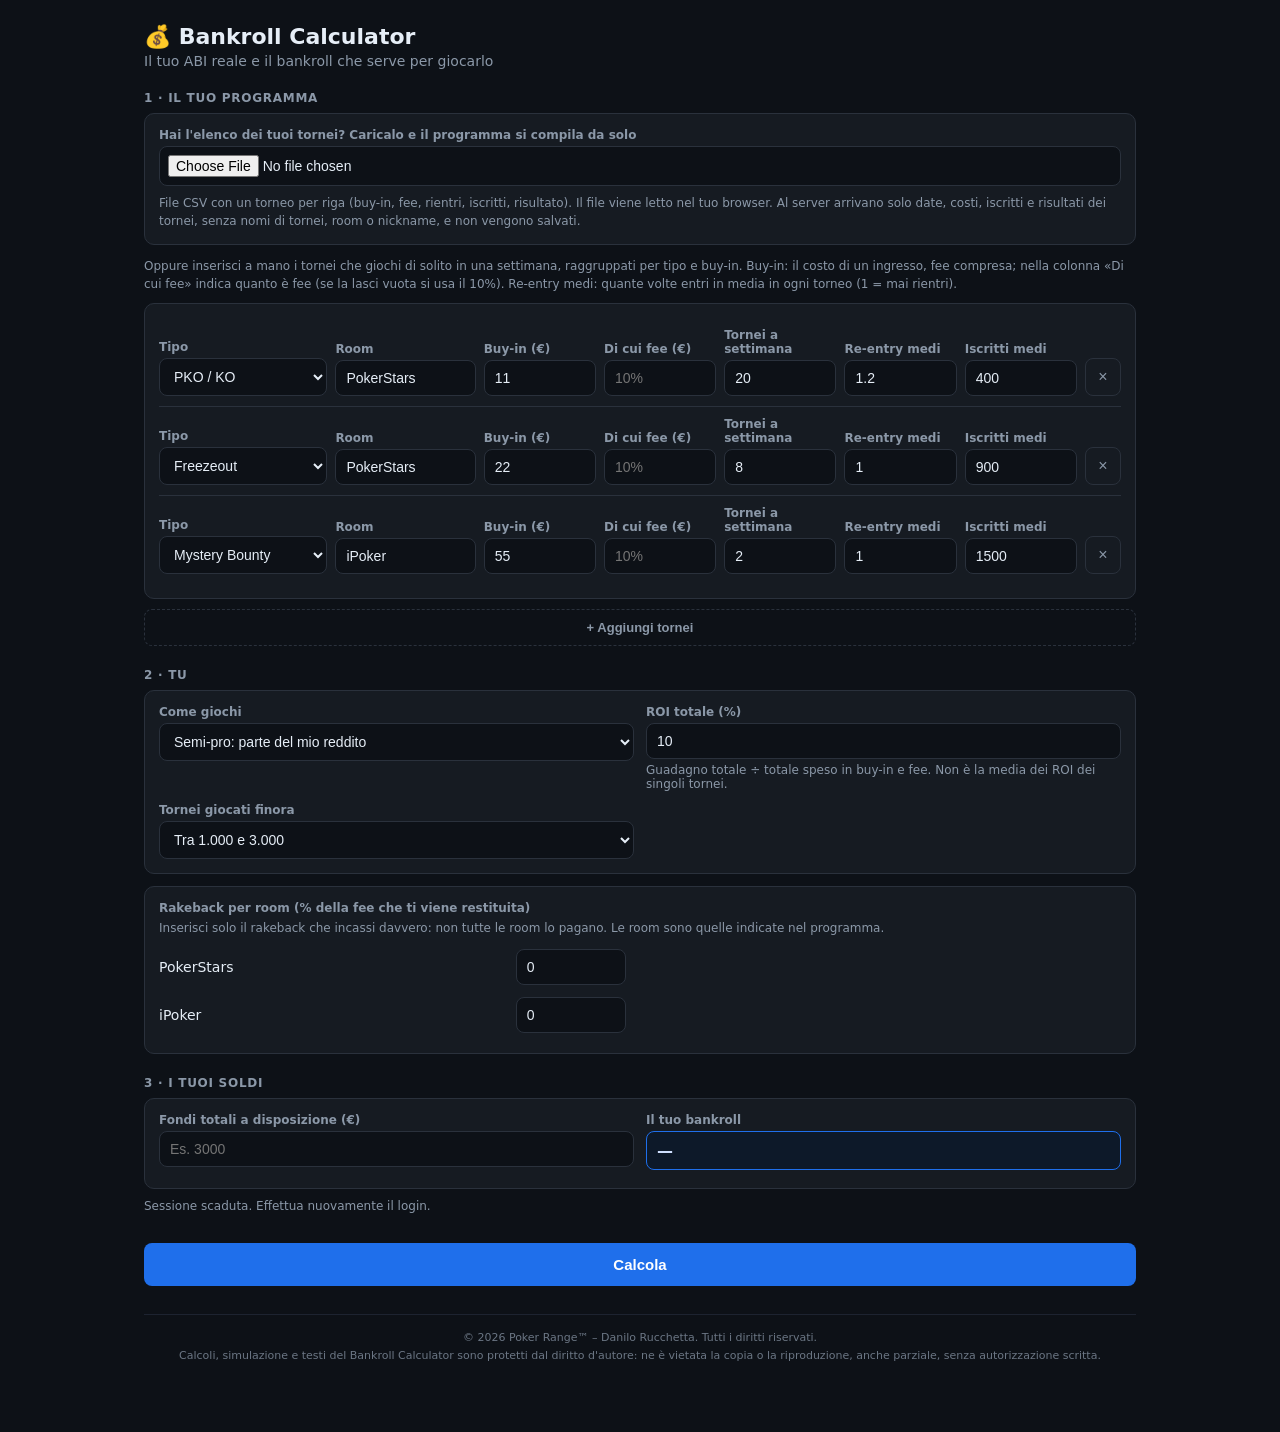
==== bankroll_calc.html @ 2a53e7b1 "Bankroll Calculator in anteprima, pko.js senza tabella" ====
<!--
  © 2026 pokerrange.online - Danilo Rucchetta
  Tutti i diritti riservati. Vietata la riproduzione senza autorizzazione scritta.
-->
<!DOCTYPE html>
<html lang="it">
<head>
<meta charset="utf-8"/>
<meta name="viewport" content="width=device-width, initial-scale=1"/>
<title>Bankroll Calculator</title>
<style>
  :root {
    --bg: #0d1117; --panel: #161b22; --line: #2a313c; --text: #e6eef7; --muted: #8b98a8;
    --btn: #1f6feb; --success: #2ea043; --warning: #d29922; --error: #da3633;
  }
  * { box-sizing: border-box; margin: 0; }
  body { background: var(--bg); color: var(--text); font-family: system-ui, -apple-system, "Segoe UI", sans-serif; padding: 24px; max-width: 1040px; margin: 0 auto; }
  h2 { font-size: 22px; }
  .subtitle { color: var(--muted); font-size: 14px; margin: 4px 0 22px; }
  .section-label { font-size: 12px; font-weight: 700; letter-spacing: .06em; text-transform: uppercase; color: var(--muted); margin: 22px 0 8px; }
  .hint { font-size: 12px; color: var(--muted); margin-bottom: 10px; line-height: 1.5; }
  .panel { background: var(--panel); border: 1px solid var(--line); border-radius: 10px; padding: 14px; }
  label { display: block; font-size: 12px; font-weight: 700; color: var(--muted); margin-bottom: 4px; }
  input, select { width: 100%; background: var(--bg); border: 1px solid var(--line); border-radius: 8px; color: var(--text); padding: 9px 10px; font-size: 14px; }
  input:focus, select:focus { outline: none; border-color: var(--btn); }

  /* Righe del programma */
  .riga { display: grid; grid-template-columns: 1.2fr 1fr 0.8fr 0.8fr 0.8fr 0.8fr 0.8fr 36px; gap: 8px; align-items: end; padding: 10px 0; border-bottom: 1px solid var(--line); }
  .riga:last-child { border-bottom: none; }
  .del { background: none; border: 1px solid var(--line); color: var(--muted); border-radius: 8px; height: 38px; cursor: pointer; font-size: 16px; }
  .del:hover { border-color: var(--error); color: #fca5a5; }
  .add { background: none; border: 1px dashed var(--line); color: var(--muted); border-radius: 8px; padding: 10px; width: 100%; cursor: pointer; font-size: 13px; font-weight: 700; margin-top: 10px; }
  .add:hover { border-color: var(--btn); color: var(--text); }

  .grid2 { display: grid; grid-template-columns: repeat(2, 1fr); gap: 12px; }
  .calcolato { background: #0b0f15; border: 1px dashed var(--line); border-radius: 8px; padding: 9px 10px; font-size: 14px; font-weight: 700; color: var(--muted); min-height: 38px; }
  .conto { display: block; font-size: 12px; color: var(--muted); margin-top: 4px; }
  .calcolato.evidente { border: 1px solid var(--btn); color: #cfe0ff; background: #0d1929; font-size: 16px; }
  .carica input[type=file] { padding: 8px; }
  .dalfile { margin-top: 12px; font-size: 13px; line-height: 1.55; }
  .dalfile table { margin-top: 8px; }
  .rb-riga { display: grid; grid-template-columns: 1fr 110px 1.4fr; gap: 10px; align-items: center; padding: 6px 0; font-size: 14px; }
  .rb-euro { font-size: 13px; color: var(--muted); line-height: 1.4; }
  .rb-euro strong { color: #a7f3d0; }
  .calc-btn:disabled { opacity: .6; cursor: wait; }
  .mesi { margin-top: 14px; }
  /* Tabelle larghe: sul telefono scorrono di lato dentro il riquadro, la pagina no */
  .scorri { overflow-x: auto; -webkit-overflow-scrolling: touch; }
  .scorri table { min-width: 520px; }
  .periodo { display: flex; flex-wrap: wrap; align-items: end; gap: 8px 12px; margin-top: 12px; }
  .periodo label { margin: 0 0 4px; }
  .periodo select { width: auto; min-width: 180px; }
  .periodo #periodoDate { display: flex; flex-wrap: wrap; align-items: end; gap: 8px; }
  .periodo #periodoDate[hidden] { display: none; }
  .periodo input[type=date] { width: auto; }
  .mesi details { border-bottom: 1px solid var(--line); }
  .mesi summary { cursor: pointer; list-style: none; display: grid; grid-template-columns: 1.4fr repeat(5, 1fr); gap: 6px; padding: 8px 4px; font-size: 13px; }
  .mesi summary::-webkit-details-marker { display: none; }
  .mesi summary > span:not(:first-child) { text-align: right; }
  .mesi summary > span:first-child::before { content: '▸ '; color: var(--muted); }
  .mesi details[open] summary > span:first-child::before { content: '▾ '; }
  .mesi .testa { display: grid; grid-template-columns: 1.4fr repeat(5, 1fr); gap: 6px; padding: 6px 4px; font-size: 11px; font-weight: 700; color: var(--muted); }
  .mesi .testa span:not(:first-child) { text-align: right; }
  .mesi .totale summary { font-weight: 700; }
  .mesi table { margin: 0 0 10px; font-size: 12px; }
  .pos { color: #a7f3d0; } .neg { color: #fca5a5; }
  @media (max-width: 760px) { .mesi summary, .mesi .testa { grid-template-columns: 1.2fr 0.8fr 1fr 1fr; } .mesi .nasc { display: none; } }
  .avviso { border: 1px solid var(--warning); background: #1d1606; color: #fcd58a; border-radius: 10px; padding: 12px 14px; font-size: 13px; line-height: 1.55; margin-bottom: 10px; }
  .calc-btn { background: var(--btn); color: #fff; border: none; border-radius: 8px; padding: 13px; font-size: 15px; font-weight: 700; width: 100%; cursor: pointer; margin-top: 18px; }

  /* Risultati */
  .res { display: none; margin-top: 22px; }
  .res.show { display: block; }
  .res-row { display: grid; grid-template-columns: repeat(auto-fit, minmax(170px, 1fr)); gap: 10px; margin-bottom: 10px; }
  .box { background: var(--panel); border: 1px solid var(--line); border-radius: 10px; padding: 12px; }
  .box span { display: block; }
  .box .l { font-size: 11px; font-weight: 700; color: var(--muted); margin-bottom: 4px; }
  .box .v { font-size: 20px; font-weight: 800; }
  .box .s { font-size: 12px; color: var(--muted); margin-top: 6px; line-height: 1.55; }
  .sem { border-radius: 10px; padding: 14px; font-size: 15px; font-weight: 700; line-height: 1.5; margin-bottom: 10px; }
  .sem small { display: block; font-weight: 500; font-size: 13px; margin-top: 4px; }
  .verde  { border: 1px solid var(--success); background: #061a12; color: #a7f3d0; }
  .giallo { border: 1px solid var(--warning); background: #1d1606; color: #fcd58a; }
  .rosso  { border: 1px solid var(--error); background: #1f0808; color: #fca5a5; }
  .note { display: grid; gap: 8px; }
  .note div { background: var(--panel); border: 1px solid var(--line); border-radius: 10px; padding: 10px 14px; font-size: 13px; line-height: 1.55; }
  table { width: 100%; border-collapse: collapse; font-size: 13px; }
  th, td { text-align: right; padding: 7px 8px; border-bottom: 1px solid var(--line); }
  th:first-child, td:first-child { text-align: left; }
  th { color: var(--muted); font-size: 11px; font-weight: 700; }

  @media (max-width: 760px) {
    body { padding: 16px; }
    .riga { grid-template-columns: 1fr 1fr; }
    .riga .del { grid-column: 2; }
    .grid2 { grid-template-columns: 1fr; }
    .res-row { grid-template-columns: 1fr 1fr; }
  }
</style>
</head>
<body>

<h2>💰 Bankroll Calculator</h2>
<p class="subtitle">Il tuo ABI reale e il bankroll che serve per giocarlo</p>

<p class="section-label">1 · Il tuo programma</p>
<div class="panel carica">
  <label for="fileTornei">Hai l'elenco dei tuoi tornei? Caricalo e il programma si compila da solo</label>
  <input type="file" id="fileTornei" accept=".csv,text/csv"/>
  <p class="hint" style="margin:8px 0 0;">File CSV con un torneo per riga (buy-in, fee, rientri, iscritti, risultato). Il file viene letto nel tuo browser. Al server arrivano solo date, costi, iscritti e risultati dei tornei, senza nomi di tornei, room o nickname, e non vengono salvati.</p>
  <div id="dalFile" hidden></div>
</div>
<p class="hint" style="margin-top:12px;">Oppure inserisci a mano i tornei che giochi di solito in una settimana, raggruppati per tipo e buy-in. Buy-in: il costo di un ingresso, fee compresa; nella colonna «Di cui fee» indica quanto è fee (se la lasci vuota si usa il 10%). Re-entry medi: quante volte entri in media in ogni torneo (1 = mai rientri).</p>
<div class="panel" id="righe"></div>
<button class="add" id="aggiungi" type="button">+ Aggiungi tornei</button>

<p class="section-label">2 · Tu</p>
<div class="panel grid2">
  <div>
    <label for="profilo">Come giochi</label>
    <select id="profilo">
      <option value="amatore">Amatore: il poker non è il mio reddito</option>
      <option value="semi" selected>Semi-pro: parte del mio reddito</option>
      <option value="pro">Professionista: vivo di poker</option>
    </select>
  </div>
  <div>
    <label for="roi">ROI totale (%)</label>
    <input type="number" id="roi" step="0.1" value="10"/>
    <small class="conto">Guadagno totale ÷ totale speso in buy-in e fee. Non è la media dei ROI dei singoli tornei.</small>
  </div>
  <div>
    <label for="campione">Tornei giocati finora</label>
    <select id="campione">
      <option value="0">Meno di 1.000</option>
      <option value="1" selected>Tra 1.000 e 3.000</option>
      <option value="2">Più di 3.000</option>
    </select>
  </div>
</div>

<div class="panel" style="margin-top:12px;">
  <label>Rakeback per room (% della fee che ti viene restituita)</label>
  <p class="hint" style="margin:0 0 6px;">Inserisci solo il rakeback che incassi davvero: non tutte le room lo pagano. Le room sono quelle indicate nel programma.</p>
  <div id="rbRoom"></div>
</div>

<p class="section-label">3 · I tuoi soldi</p>
<div class="panel grid2">
  <div>
    <label for="bankroll">Fondi totali a disposizione (€)</label>
    <input type="number" id="bankroll" min="0" step="1" placeholder="Es. 3000"/>
  </div>
  <div class="solo-pro">
    <label for="spese">Spese mensili per vivere (€)</label>
    <input type="number" id="spese" min="0" step="1" placeholder="Es. 1200"/>
  </div>
  <div class="solo-pro">
    <label>Da mettere da parte: 6 mesi di spese</label>
    <div class="calcolato" id="vRiserva">—</div>
  </div>
  <div>
    <label>Il tuo bankroll</label>
    <div class="calcolato evidente" id="vUtile">—</div>
    <small class="conto" id="vConto"></small>
  </div>
</div>
<p class="hint" id="bankrollHint" style="margin-top:8px;"></p>

<button class="calc-btn" id="calcola" type="button">Calcola</button>

<div class="res" id="res">
  <div class="sem" id="sem"></div>
  <div class="avviso" id="avvisoPro" hidden></div>
  <div class="res-row">
    <div class="box"><span class="l">ABI reale</span><span class="v" id="rAbi">—</span><span class="s" id="rAbiS"></span></div>
    <div class="box"><span class="l">Buy-in necessari</span><span class="v" id="rBi">—</span><span class="s" id="rBiS"></span></div>
    <div class="box"><span class="l" id="rBrL">Bankroll necessario</span><span class="v" id="rBr">—</span><span class="s" id="rBrS"></span></div>
    <div class="box"><span class="l">Guadagno atteso al mese</span><span class="v" id="rMese">—</span><span class="s" id="rMeseS"></span></div>
    <div class="box"><span class="l" id="rMaxL">ABI massimo</span><span class="v" id="rMax">—</span><span class="s" id="rMaxS"></span></div>
  </div>

  <p class="section-label">Le tue soglie</p>
  <div class="panel">
    <table>
      <thead><tr><th>Soglia</th><th>Bankroll</th><th>Cosa fare</th></tr></thead>
      <tbody id="soglie"></tbody>
    </table>
  </div>

  <p class="section-label">Da sapere</p>
  <div class="note" id="note"></div>
</div>

<footer class="pr-copyright" style="max-width:1040px;margin:28px auto 0;padding:14px 12px 44px;border-top:1px solid #1d2330;font-size:11px;line-height:1.6;color:#6b7684;text-align:center;">© 2026 Poker Range™ – Danilo Rucchetta. Tutti i diritti riservati.<br>Calcoli, simulazione e testi del Bankroll Calculator sono protetti dal diritto d'autore: ne è vietata la copia o la riproduzione, anche parziale, senza autorizzazione scritta.</footer>

<script src="js/bankroll.js"></script>
</body>
</html>
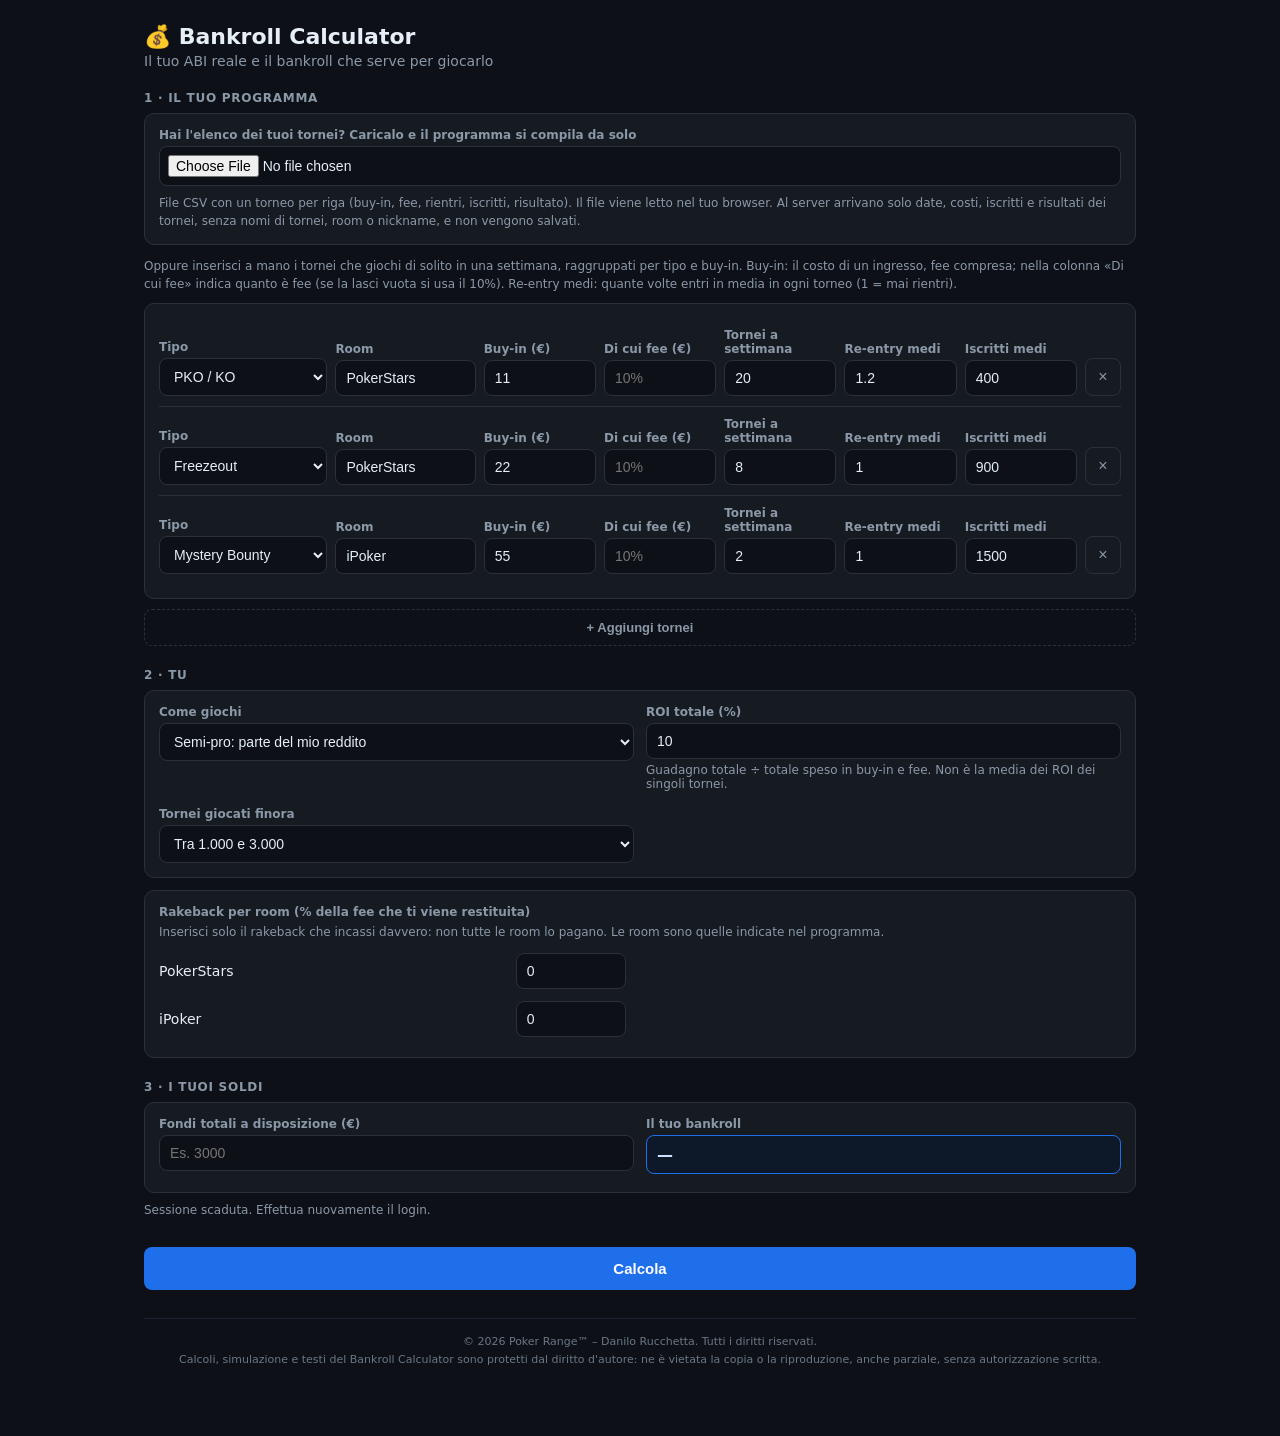
==== commit 43a7c89c: "Bankroll: casella ROI di tutto il file, riquadro Su cosa si basa il calcolo, periodo usato e settima" ====
--- a/bankroll_calc.html
+++ b/bankroll_calc.html
@@ -53,6 +53,10 @@
   .periodo #periodoDate { display: flex; flex-wrap: wrap; align-items: end; gap: 8px; }
   .periodo #periodoDate[hidden] { display: none; }
   .periodo input[type=date] { width: auto; }
+  .spunta { display: flex; gap: 8px; align-items: flex-start; margin: 12px 0 0; font-weight: 400; cursor: pointer; }
+  .spunta input { width: auto; margin-top: 3px; }
+  .spunta small { color: var(--muted); }
+  .base { font-size: 13px; line-height: 1.7; margin-bottom: 10px; }
   .mesi details { border-bottom: 1px solid var(--line); }
   .mesi summary { cursor: pointer; list-style: none; display: grid; grid-template-columns: 1.4fr repeat(5, 1fr); gap: 6px; padding: 8px 4px; font-size: 13px; }
   .mesi summary::-webkit-details-marker { display: none; }
@@ -128,6 +132,7 @@
     <label for="roi">ROI totale (%)</label>
     <input type="number" id="roi" step="0.1" value="10"/>
     <small class="conto">Guadagno totale ÷ totale speso in buy-in e fee. Non è la media dei ROI dei singoli tornei.</small>
+    <small class="conto" id="roiOrigine" style="color:#a7f3d0;"></small>
   </div>
   <div>
     <label for="campione">Tornei giocati finora</label>
@@ -172,6 +177,8 @@
 <div class="res" id="res">
   <div class="sem" id="sem"></div>
   <div class="avviso" id="avvisoPro" hidden></div>
+  <p class="section-label">Su cosa si basa il calcolo</p>
+  <div class="panel base" id="base"></div>
   <div class="res-row">
     <div class="box"><span class="l">ABI reale</span><span class="v" id="rAbi">—</span><span class="s" id="rAbiS"></span></div>
     <div class="box"><span class="l">Buy-in necessari</span><span class="v" id="rBi">—</span><span class="s" id="rBiS"></span></div>
